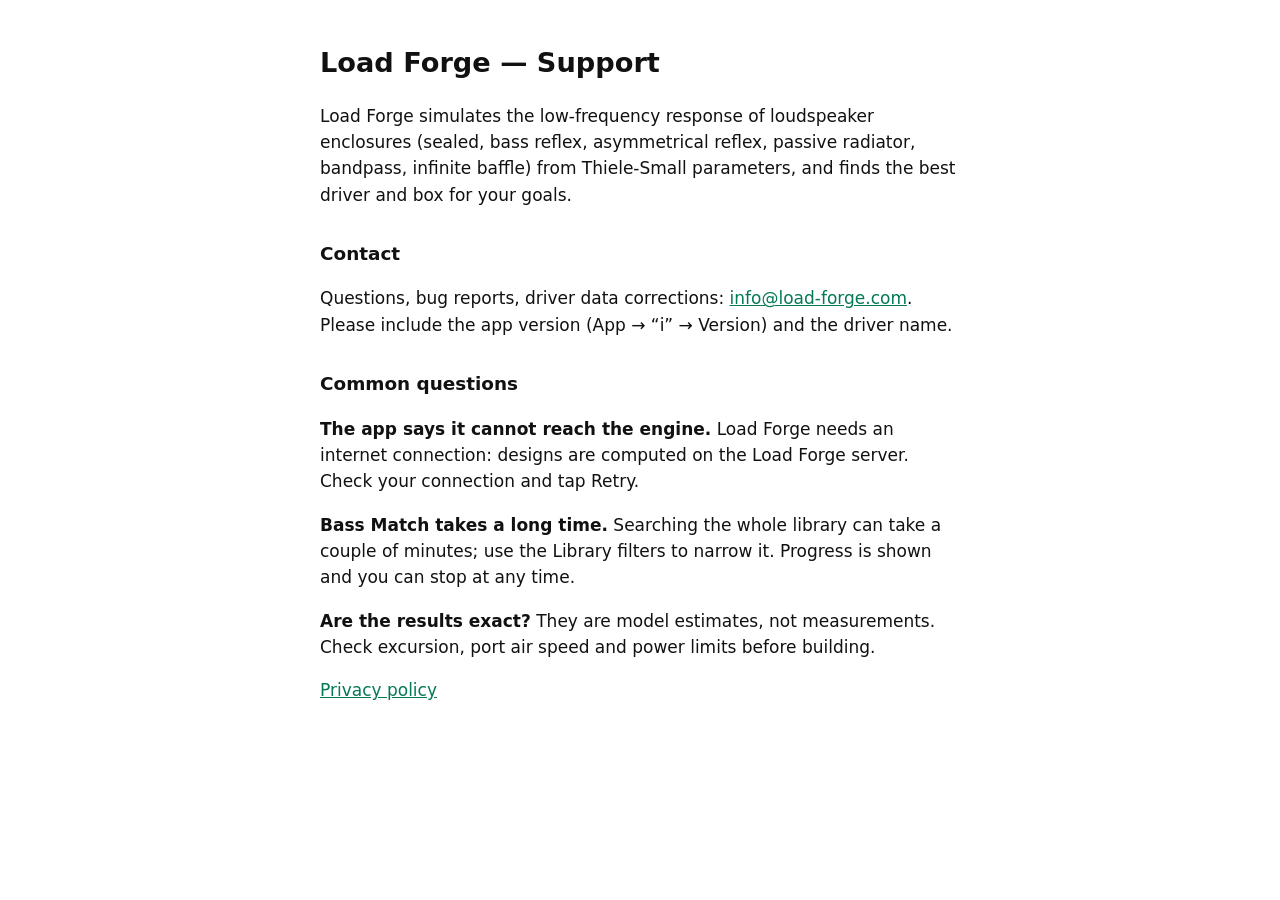
==== index.html @ a64c1476 "Load Forge support and privacy pages" ====
<!doctype html>
<html lang="en"><head><meta charset="utf-8"><meta name="viewport" content="width=device-width,initial-scale=1">
<title>Load Forge Support</title><link rel="stylesheet" href="style.css"></head>
<body>
<h1>Load Forge — Support</h1>
<p>Load Forge simulates the low-frequency response of loudspeaker enclosures (sealed, bass reflex, asymmetrical reflex, passive radiator, bandpass, infinite baffle) from Thiele-Small parameters, and finds the best driver and box for your goals.</p>
<h2>Contact</h2>
<p>Questions, bug reports, driver data corrections: <a href="mailto:info@load-forge.com">info@load-forge.com</a>. Please include the app version (App → “i” → Version) and the driver name.</p>
<h2>Common questions</h2>
<p><strong>The app says it cannot reach the engine.</strong> Load Forge needs an internet connection: designs are computed on the Load Forge server. Check your connection and tap Retry.</p>
<p><strong>Bass Match takes a long time.</strong> Searching the whole library can take a couple of minutes; use the Library filters to narrow it. Progress is shown and you can stop at any time.</p>
<p><strong>Are the results exact?</strong> They are model estimates, not measurements. Check excursion, port air speed and power limits before building.</p>
<p><a href="privacy.html">Privacy policy</a></p>
</body></html>
---- style.css ----
:root{--bg:#fff;--fg:#111;--muted:#555;--accent:#047857}
@media (prefers-color-scheme:dark){:root{--bg:#000;--fg:#f3f4f6;--muted:#9ca3af;--accent:#34d399}}
body{background:var(--bg);color:var(--fg);font:17px/1.55 -apple-system,system-ui,sans-serif;margin:0 auto;padding:24px 16px 64px;max-width:640px}
h1{font-size:1.7rem}h2{font-size:1.15rem;margin-top:2rem}a{color:var(--accent)}.muted{color:var(--muted);font-size:.9rem}
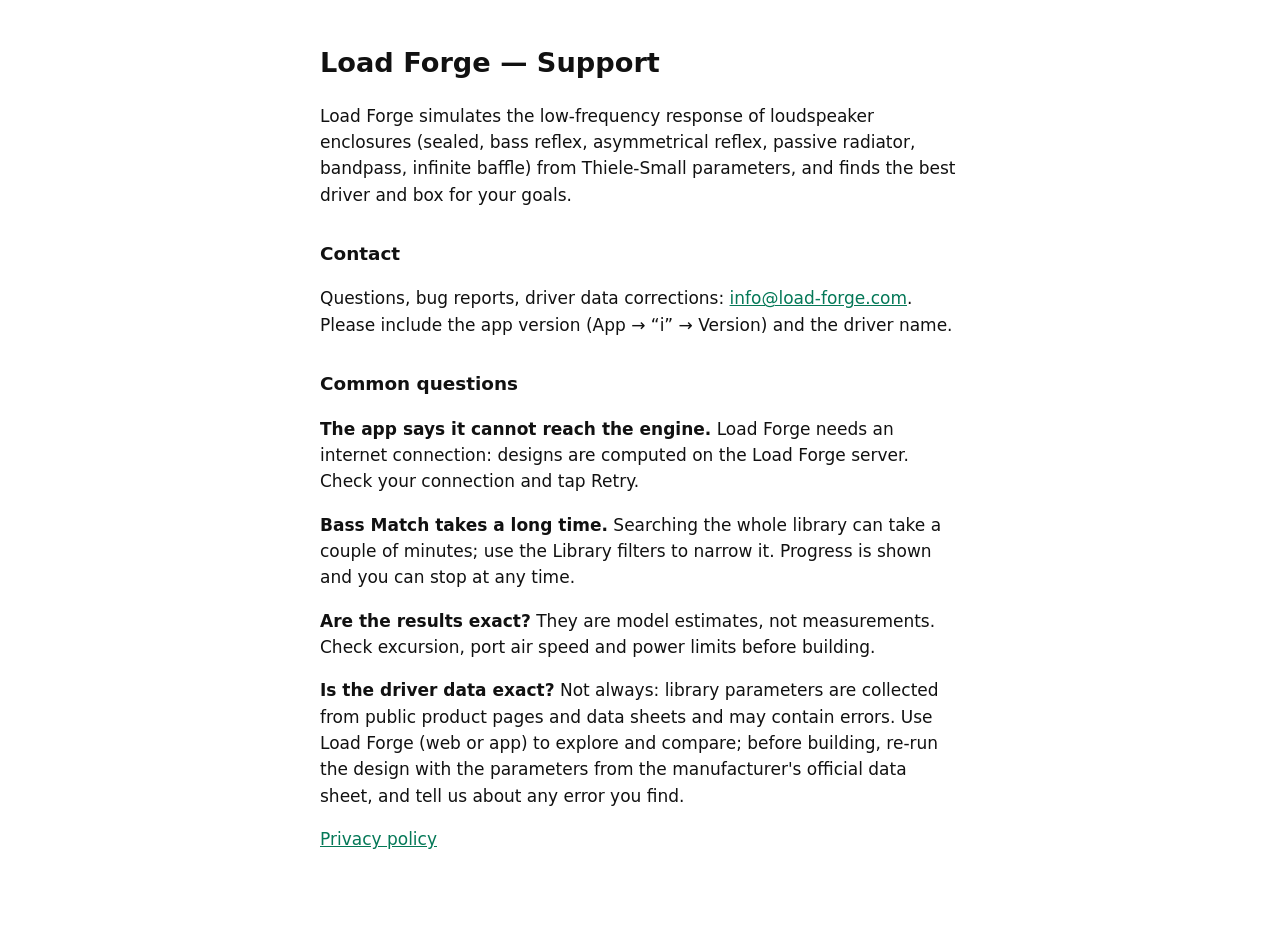
==== commit d79d9091: "Support FAQ: driver data may contain errors; re-run with the official data sheet before building Co-" ====
--- a/index.html
+++ b/index.html
@@ -10,5 +10,6 @@
 <p><strong>The app says it cannot reach the engine.</strong> Load Forge needs an internet connection: designs are computed on the Load Forge server. Check your connection and tap Retry.</p>
 <p><strong>Bass Match takes a long time.</strong> Searching the whole library can take a couple of minutes; use the Library filters to narrow it. Progress is shown and you can stop at any time.</p>
 <p><strong>Are the results exact?</strong> They are model estimates, not measurements. Check excursion, port air speed and power limits before building.</p>
+<p><strong>Is the driver data exact?</strong> Not always: library parameters are collected from public product pages and data sheets and may contain errors. Use Load Forge (web or app) to explore and compare; before building, re-run the design with the parameters from the manufacturer's official data sheet, and tell us about any error you find.</p>
 <p><a href="privacy.html">Privacy policy</a></p>
 </body></html>
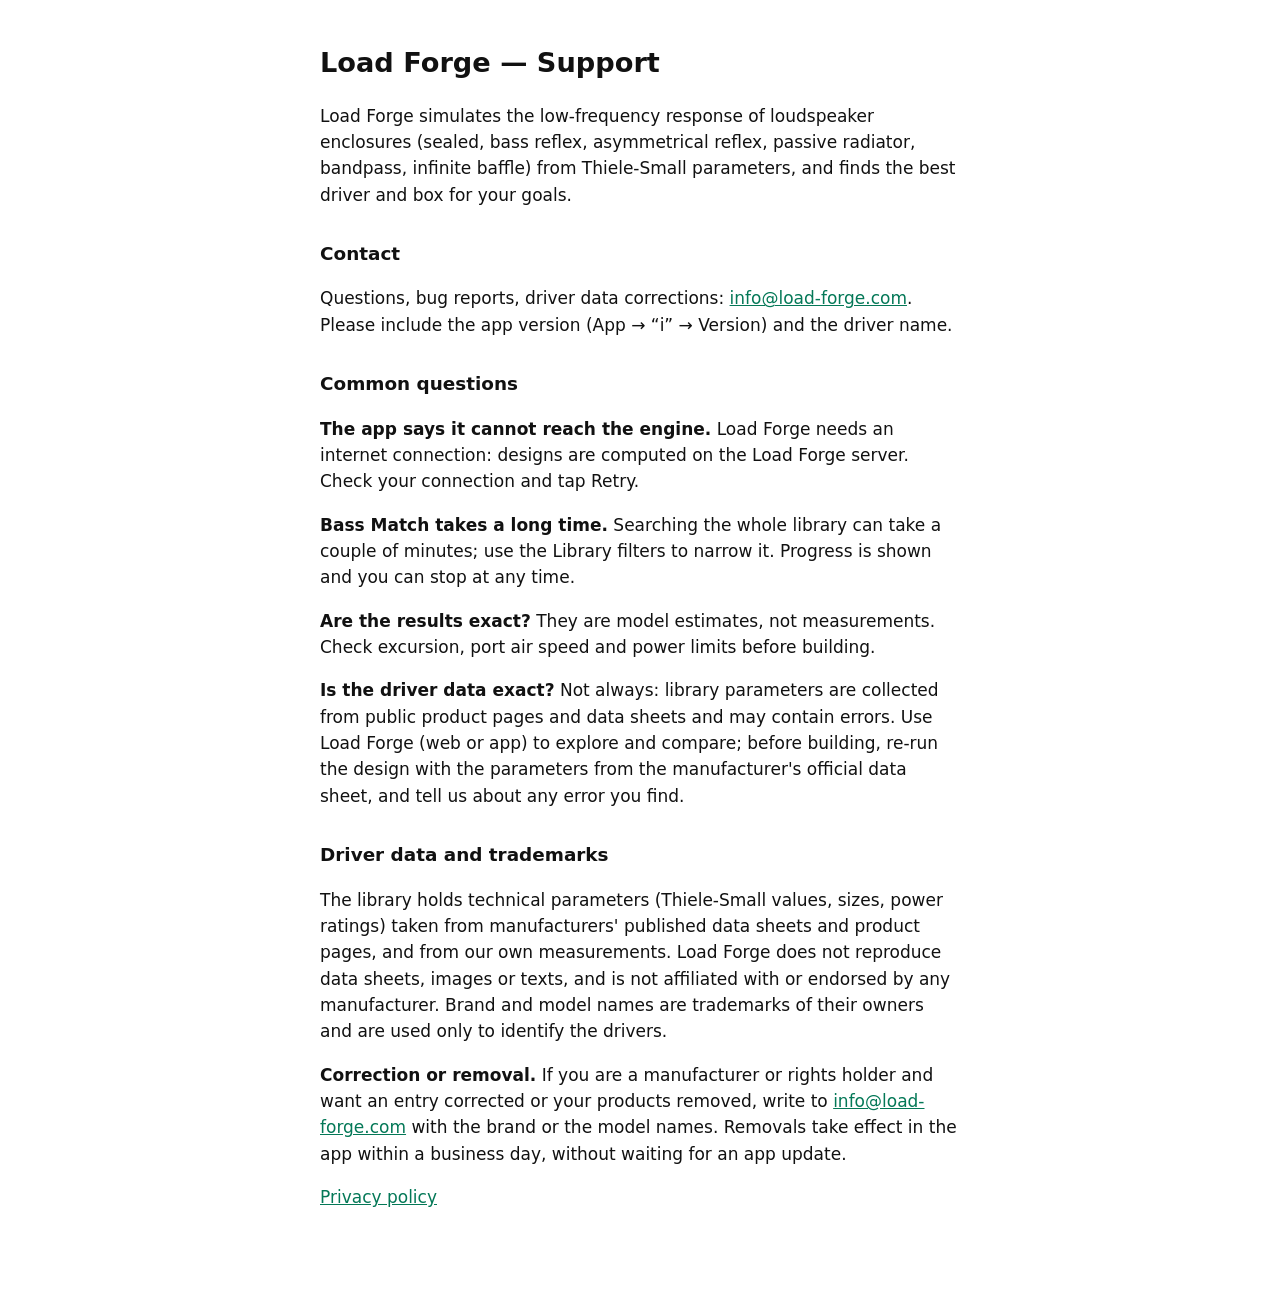
==== commit 9889e247: "Support: driver data and trademarks, correction and removal on request Co-Authored-By: Claude Opus 5" ====
--- a/index.html
+++ b/index.html
@@ -11,5 +11,8 @@
 <p><strong>Bass Match takes a long time.</strong> Searching the whole library can take a couple of minutes; use the Library filters to narrow it. Progress is shown and you can stop at any time.</p>
 <p><strong>Are the results exact?</strong> They are model estimates, not measurements. Check excursion, port air speed and power limits before building.</p>
 <p><strong>Is the driver data exact?</strong> Not always: library parameters are collected from public product pages and data sheets and may contain errors. Use Load Forge (web or app) to explore and compare; before building, re-run the design with the parameters from the manufacturer's official data sheet, and tell us about any error you find.</p>
+<h2>Driver data and trademarks</h2>
+<p>The library holds technical parameters (Thiele-Small values, sizes, power ratings) taken from manufacturers' published data sheets and product pages, and from our own measurements. Load Forge does not reproduce data sheets, images or texts, and is not affiliated with or endorsed by any manufacturer. Brand and model names are trademarks of their owners and are used only to identify the drivers.</p>
+<p><strong>Correction or removal.</strong> If you are a manufacturer or rights holder and want an entry corrected or your products removed, write to <a href="mailto:info@load-forge.com">info@load-forge.com</a> with the brand or the model names. Removals take effect in the app within a business day, without waiting for an app update.</p>
 <p><a href="privacy.html">Privacy policy</a></p>
 </body></html>
